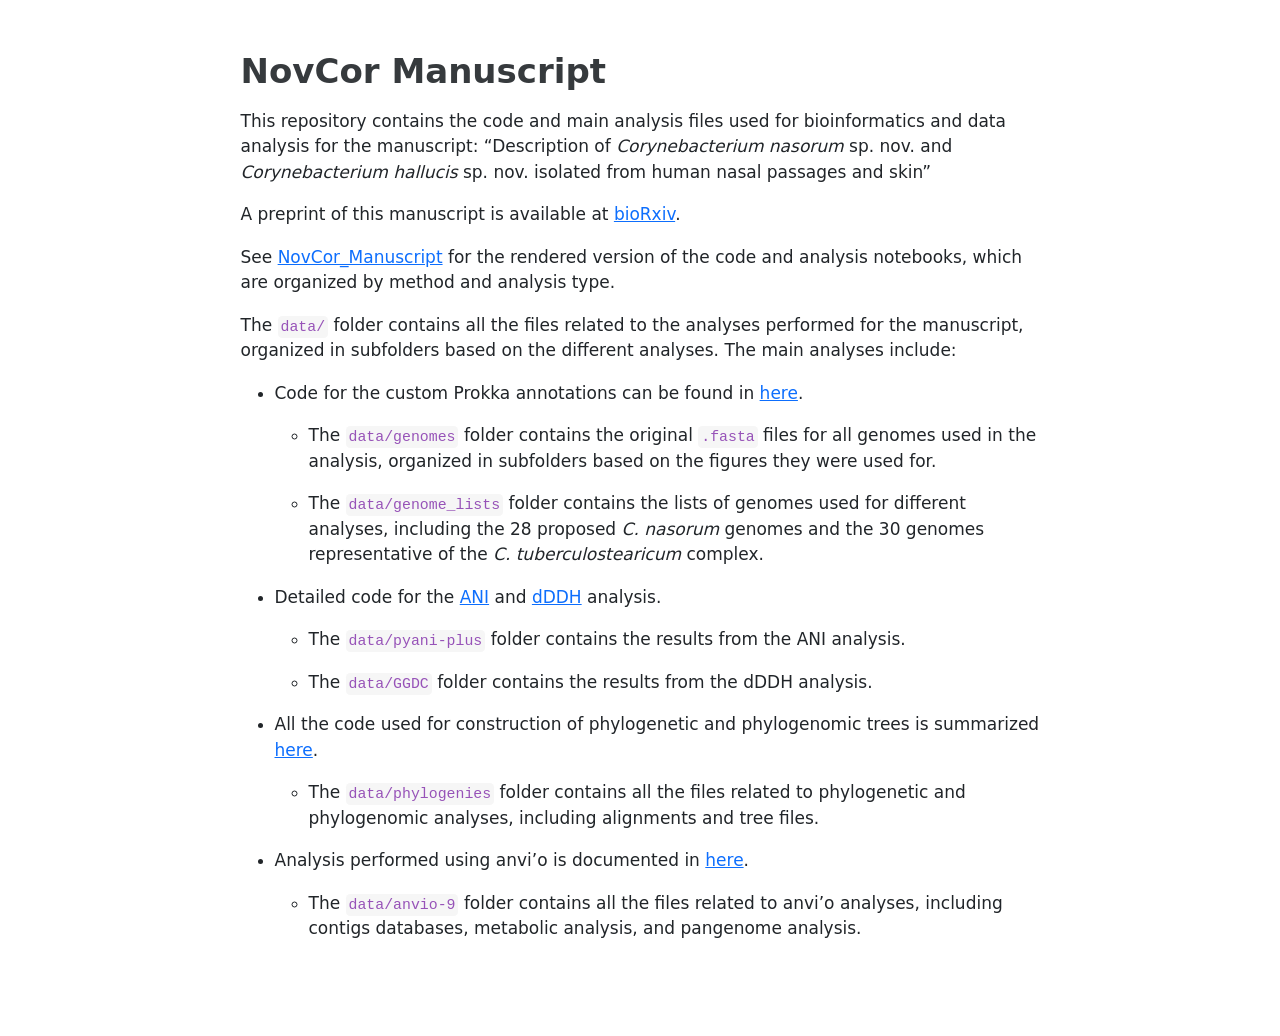
==== README.html @ f753a48a "INDEX AND README" ====
<!DOCTYPE html>
<html xmlns="http://www.w3.org/1999/xhtml" lang="en" xml:lang="en"><head>

<meta charset="utf-8">
<meta name="generator" content="quarto-1.3.433">

<meta name="viewport" content="width=device-width, initial-scale=1.0, user-scalable=yes">


<title>readme</title>
<style>
code{white-space: pre-wrap;}
span.smallcaps{font-variant: small-caps;}
div.columns{display: flex; gap: min(4vw, 1.5em);}
div.column{flex: auto; overflow-x: auto;}
div.hanging-indent{margin-left: 1.5em; text-indent: -1.5em;}
ul.task-list{list-style: none;}
ul.task-list li input[type="checkbox"] {
  width: 0.8em;
  margin: 0 0.8em 0.2em -1em; /* quarto-specific, see https://github.com/quarto-dev/quarto-cli/issues/4556 */ 
  vertical-align: middle;
}
</style>


<script src="README_files/libs/clipboard/clipboard.min.js"></script>
<script src="README_files/libs/quarto-html/quarto.js"></script>
<script src="README_files/libs/quarto-html/popper.min.js"></script>
<script src="README_files/libs/quarto-html/tippy.umd.min.js"></script>
<script src="README_files/libs/quarto-html/anchor.min.js"></script>
<link href="README_files/libs/quarto-html/tippy.css" rel="stylesheet">
<link href="README_files/libs/quarto-html/quarto-syntax-highlighting.css" rel="stylesheet" id="quarto-text-highlighting-styles">
<script src="README_files/libs/bootstrap/bootstrap.min.js"></script>
<link href="README_files/libs/bootstrap/bootstrap-icons.css" rel="stylesheet">
<link href="README_files/libs/bootstrap/bootstrap.min.css" rel="stylesheet" id="quarto-bootstrap" data-mode="light">


</head>

<body class="fullcontent">

<div id="quarto-content" class="page-columns page-rows-contents page-layout-article">

<main class="content" id="quarto-document-content">



<section id="novcor-manuscript" class="level1">
<h1>NovCor Manuscript</h1>
<p>This repository contains the code and main analysis files used for bioinformatics and data analysis for the manuscript: “Description of <em>Corynebacterium nasorum</em> sp. nov. and <em>Corynebacterium hallucis</em> sp. nov. isolated from human nasal passages and skin”</p>
<p>A preprint of this manuscript is available at <a href="https://www.biorxiv.org/content/10.1101/2024.11.21.624533v1">bioRxiv</a>.</p>
<p>See <a href="https://klemonlab.github.io/NovCor_Manuscript/">NovCor_Manuscript</a> for the rendered version of the code and analysis notebooks, which are organized by method and analysis type.</p>
<p>The <code>data/</code> folder contains all the files related to the analyses performed for the manuscript, organized in subfolders based on the different analyses. The main analyses include:</p>
<ul>
<li><p>Code for the custom Prokka annotations can be found in <a href="https://klemonlab.github.io/NovCor_Manuscript/Methods_Prokka_Annotations.html">here</a>.</p>
<ul>
<li><p>The <code>data/genomes</code> folder contains the original <code>.fasta</code> files for all genomes used in the analysis, organized in subfolders based on the figures they were used for.</p></li>
<li><p>The <code>data/genome_lists</code> folder contains the lists of genomes used for different analyses, including the 28 proposed <em>C. nasorum</em> genomes and the 30 genomes representative of the <em>C. tuberculostearicum</em> complex.</p></li>
</ul></li>
<li><p>Detailed code for the <a href="https://klemonlab.github.io/NovCor_Manuscript/Methods_ANIs.html">ANI</a> and <a href="https://klemonlab.github.io/NovCor_Manuscript/Methods_dDDH.html">dDDH</a> analysis.</p>
<ul>
<li><p>The <code>data/pyani-plus</code> folder contains the results from the ANI analysis.</p></li>
<li><p>The <code>data/GGDC</code> folder contains the results from the dDDH analysis.</p></li>
</ul></li>
<li><p>All the code used for construction of phylogenetic and phylogenomic trees is summarized <a href="https://klemonlab.github.io/NovCor_Manuscript/Methods_Phylogenies.html">here</a>.</p>
<ul>
<li>The <code>data/phylogenies</code> folder contains all the files related to phylogenetic and phylogenomic analyses, including alignments and tree files.</li>
</ul></li>
<li><p>Analysis performed using anvi’o is documented in <a href="https://klemonlab.github.io/NovCor_Manuscript/Methods_Anvio.html">here</a>.</p>
<ul>
<li>The <code>data/anvio-9</code> folder contains all the files related to anvi’o analyses, including contigs databases, metabolic analysis, and pangenome analysis.</li>
</ul></li>
</ul>
</section>

</main>
<!-- /main column -->
<script id="quarto-html-after-body" type="application/javascript">
window.document.addEventListener("DOMContentLoaded", function (event) {
  const toggleBodyColorMode = (bsSheetEl) => {
    const mode = bsSheetEl.getAttribute("data-mode");
    const bodyEl = window.document.querySelector("body");
    if (mode === "dark") {
      bodyEl.classList.add("quarto-dark");
      bodyEl.classList.remove("quarto-light");
    } else {
      bodyEl.classList.add("quarto-light");
      bodyEl.classList.remove("quarto-dark");
    }
  }
  const toggleBodyColorPrimary = () => {
    const bsSheetEl = window.document.querySelector("link#quarto-bootstrap");
    if (bsSheetEl) {
      toggleBodyColorMode(bsSheetEl);
    }
  }
  toggleBodyColorPrimary();  
  const icon = "";
  const anchorJS = new window.AnchorJS();
  anchorJS.options = {
    placement: 'right',
    icon: icon
  };
  anchorJS.add('.anchored');
  const isCodeAnnotation = (el) => {
    for (const clz of el.classList) {
      if (clz.startsWith('code-annotation-')) {                     
        return true;
      }
    }
    return false;
  }
  const clipboard = new window.ClipboardJS('.code-copy-button', {
    text: function(trigger) {
      const codeEl = trigger.previousElementSibling.cloneNode(true);
      for (const childEl of codeEl.children) {
        if (isCodeAnnotation(childEl)) {
          childEl.remove();
        }
      }
      return codeEl.innerText;
    }
  });
  clipboard.on('success', function(e) {
    // button target
    const button = e.trigger;
    // don't keep focus
    button.blur();
    // flash "checked"
    button.classList.add('code-copy-button-checked');
    var currentTitle = button.getAttribute("title");
    button.setAttribute("title", "Copied!");
    let tooltip;
    if (window.bootstrap) {
      button.setAttribute("data-bs-toggle", "tooltip");
      button.setAttribute("data-bs-placement", "left");
      button.setAttribute("data-bs-title", "Copied!");
      tooltip = new bootstrap.Tooltip(button, 
        { trigger: "manual", 
          customClass: "code-copy-button-tooltip",
          offset: [0, -8]});
      tooltip.show();    
    }
    setTimeout(function() {
      if (tooltip) {
        tooltip.hide();
        button.removeAttribute("data-bs-title");
        button.removeAttribute("data-bs-toggle");
        button.removeAttribute("data-bs-placement");
      }
      button.setAttribute("title", currentTitle);
      button.classList.remove('code-copy-button-checked');
    }, 1000);
    // clear code selection
    e.clearSelection();
  });
  function tippyHover(el, contentFn) {
    const config = {
      allowHTML: true,
      content: contentFn,
      maxWidth: 500,
      delay: 100,
      arrow: false,
      appendTo: function(el) {
          return el.parentElement;
      },
      interactive: true,
      interactiveBorder: 10,
      theme: 'quarto',
      placement: 'bottom-start'
    };
    window.tippy(el, config); 
  }
  const noterefs = window.document.querySelectorAll('a[role="doc-noteref"]');
  for (var i=0; i<noterefs.length; i++) {
    const ref = noterefs[i];
    tippyHover(ref, function() {
      // use id or data attribute instead here
      let href = ref.getAttribute('data-footnote-href') || ref.getAttribute('href');
      try { href = new URL(href).hash; } catch {}
      const id = href.replace(/^#\/?/, "");
      const note = window.document.getElementById(id);
      return note.innerHTML;
    });
  }
      let selectedAnnoteEl;
      const selectorForAnnotation = ( cell, annotation) => {
        let cellAttr = 'data-code-cell="' + cell + '"';
        let lineAttr = 'data-code-annotation="' +  annotation + '"';
        const selector = 'span[' + cellAttr + '][' + lineAttr + ']';
        return selector;
      }
      const selectCodeLines = (annoteEl) => {
        const doc = window.document;
        const targetCell = annoteEl.getAttribute("data-target-cell");
        const targetAnnotation = annoteEl.getAttribute("data-target-annotation");
        const annoteSpan = window.document.querySelector(selectorForAnnotation(targetCell, targetAnnotation));
        const lines = annoteSpan.getAttribute("data-code-lines").split(",");
        const lineIds = lines.map((line) => {
          return targetCell + "-" + line;
        })
        let top = null;
        let height = null;
        let parent = null;
        if (lineIds.length > 0) {
            //compute the position of the single el (top and bottom and make a div)
            const el = window.document.getElementById(lineIds[0]);
            top = el.offsetTop;
            height = el.offsetHeight;
            parent = el.parentElement.parentElement;
          if (lineIds.length > 1) {
            const lastEl = window.document.getElementById(lineIds[lineIds.length - 1]);
            const bottom = lastEl.offsetTop + lastEl.offsetHeight;
            height = bottom - top;
          }
          if (top !== null && height !== null && parent !== null) {
            // cook up a div (if necessary) and position it 
            let div = window.document.getElementById("code-annotation-line-highlight");
            if (div === null) {
              div = window.document.createElement("div");
              div.setAttribute("id", "code-annotation-line-highlight");
              div.style.position = 'absolute';
              parent.appendChild(div);
            }
            div.style.top = top - 2 + "px";
            div.style.height = height + 4 + "px";
            let gutterDiv = window.document.getElementById("code-annotation-line-highlight-gutter");
            if (gutterDiv === null) {
              gutterDiv = window.document.createElement("div");
              gutterDiv.setAttribute("id", "code-annotation-line-highlight-gutter");
              gutterDiv.style.position = 'absolute';
              const codeCell = window.document.getElementById(targetCell);
              const gutter = codeCell.querySelector('.code-annotation-gutter');
              gutter.appendChild(gutterDiv);
            }
            gutterDiv.style.top = top - 2 + "px";
            gutterDiv.style.height = height + 4 + "px";
          }
          selectedAnnoteEl = annoteEl;
        }
      };
      const unselectCodeLines = () => {
        const elementsIds = ["code-annotation-line-highlight", "code-annotation-line-highlight-gutter"];
        elementsIds.forEach((elId) => {
          const div = window.document.getElementById(elId);
          if (div) {
            div.remove();
          }
        });
        selectedAnnoteEl = undefined;
      };
      // Attach click handler to the DT
      const annoteDls = window.document.querySelectorAll('dt[data-target-cell]');
      for (const annoteDlNode of annoteDls) {
        annoteDlNode.addEventListener('click', (event) => {
          const clickedEl = event.target;
          if (clickedEl !== selectedAnnoteEl) {
            unselectCodeLines();
            const activeEl = window.document.querySelector('dt[data-target-cell].code-annotation-active');
            if (activeEl) {
              activeEl.classList.remove('code-annotation-active');
            }
            selectCodeLines(clickedEl);
            clickedEl.classList.add('code-annotation-active');
          } else {
            // Unselect the line
            unselectCodeLines();
            clickedEl.classList.remove('code-annotation-active');
          }
        });
      }
  const findCites = (el) => {
    const parentEl = el.parentElement;
    if (parentEl) {
      const cites = parentEl.dataset.cites;
      if (cites) {
        return {
          el,
          cites: cites.split(' ')
        };
      } else {
        return findCites(el.parentElement)
      }
    } else {
      return undefined;
    }
  };
  var bibliorefs = window.document.querySelectorAll('a[role="doc-biblioref"]');
  for (var i=0; i<bibliorefs.length; i++) {
    const ref = bibliorefs[i];
    const citeInfo = findCites(ref);
    if (citeInfo) {
      tippyHover(citeInfo.el, function() {
        var popup = window.document.createElement('div');
        citeInfo.cites.forEach(function(cite) {
          var citeDiv = window.document.createElement('div');
          citeDiv.classList.add('hanging-indent');
          citeDiv.classList.add('csl-entry');
          var biblioDiv = window.document.getElementById('ref-' + cite);
          if (biblioDiv) {
            citeDiv.innerHTML = biblioDiv.innerHTML;
          }
          popup.appendChild(citeDiv);
        });
        return popup.innerHTML;
      });
    }
  }
});
</script>
</div> <!-- /content -->



</body></html>
---- README_files/libs/quarto-html/tippy.css ----
.tippy-box[data-animation=fade][data-state=hidden]{opacity:0}[data-tippy-root]{max-width:calc(100vw - 10px)}.tippy-box{position:relative;background-color:#333;color:#fff;border-radius:4px;font-size:14px;line-height:1.4;white-space:normal;outline:0;transition-property:transform,visibility,opacity}.tippy-box[data-placement^=top]>.tippy-arrow{bottom:0}.tippy-box[data-placement^=top]>.tippy-arrow:before{bottom:-7px;left:0;border-width:8px 8px 0;border-top-color:initial;transform-origin:center top}.tippy-box[data-placement^=bottom]>.tippy-arrow{top:0}.tippy-box[data-placement^=bottom]>.tippy-arrow:before{top:-7px;left:0;border-width:0 8px 8px;border-bottom-color:initial;transform-origin:center bottom}.tippy-box[data-placement^=left]>.tippy-arrow{right:0}.tippy-box[data-placement^=left]>.tippy-arrow:before{border-width:8px 0 8px 8px;border-left-color:initial;right:-7px;transform-origin:center left}.tippy-box[data-placement^=right]>.tippy-arrow{left:0}.tippy-box[data-placement^=right]>.tippy-arrow:before{left:-7px;border-width:8px 8px 8px 0;border-right-color:initial;transform-origin:center right}.tippy-box[data-inertia][data-state=visible]{transition-timing-function:cubic-bezier(.54,1.5,.38,1.11)}.tippy-arrow{width:16px;height:16px;color:#333}.tippy-arrow:before{content:"";position:absolute;border-color:transparent;border-style:solid}.tippy-content{position:relative;padding:5px 9px;z-index:1}
---- README_files/libs/quarto-html/quarto-syntax-highlighting.css ----
/* quarto syntax highlight colors */
:root {
  --quarto-hl-ot-color: #003B4F;
  --quarto-hl-at-color: #657422;
  --quarto-hl-ss-color: #20794D;
  --quarto-hl-an-color: #5E5E5E;
  --quarto-hl-fu-color: #4758AB;
  --quarto-hl-st-color: #20794D;
  --quarto-hl-cf-color: #003B4F;
  --quarto-hl-op-color: #5E5E5E;
  --quarto-hl-er-color: #AD0000;
  --quarto-hl-bn-color: #AD0000;
  --quarto-hl-al-color: #AD0000;
  --quarto-hl-va-color: #111111;
  --quarto-hl-bu-color: inherit;
  --quarto-hl-ex-color: inherit;
  --quarto-hl-pp-color: #AD0000;
  --quarto-hl-in-color: #5E5E5E;
  --quarto-hl-vs-color: #20794D;
  --quarto-hl-wa-color: #5E5E5E;
  --quarto-hl-do-color: #5E5E5E;
  --quarto-hl-im-color: #00769E;
  --quarto-hl-ch-color: #20794D;
  --quarto-hl-dt-color: #AD0000;
  --quarto-hl-fl-color: #AD0000;
  --quarto-hl-co-color: #5E5E5E;
  --quarto-hl-cv-color: #5E5E5E;
  --quarto-hl-cn-color: #8f5902;
  --quarto-hl-sc-color: #5E5E5E;
  --quarto-hl-dv-color: #AD0000;
  --quarto-hl-kw-color: #003B4F;
}

/* other quarto variables */
:root {
  --quarto-font-monospace: SFMono-Regular, Menlo, Monaco, Consolas, "Liberation Mono", "Courier New", monospace;
}

pre > code.sourceCode > span {
  color: #003B4F;
}

code span {
  color: #003B4F;
}

code.sourceCode > span {
  color: #003B4F;
}

div.sourceCode,
div.sourceCode pre.sourceCode {
  color: #003B4F;
}

code span.ot {
  color: #003B4F;
  font-style: inherit;
}

code span.at {
  color: #657422;
  font-style: inherit;
}

code span.ss {
  color: #20794D;
  font-style: inherit;
}

code span.an {
  color: #5E5E5E;
  font-style: inherit;
}

code span.fu {
  color: #4758AB;
  font-style: inherit;
}

code span.st {
  color: #20794D;
  font-style: inherit;
}

code span.cf {
  color: #003B4F;
  font-style: inherit;
}

code span.op {
  color: #5E5E5E;
  font-style: inherit;
}

code span.er {
  color: #AD0000;
  font-style: inherit;
}

code span.bn {
  color: #AD0000;
  font-style: inherit;
}

code span.al {
  color: #AD0000;
  font-style: inherit;
}

code span.va {
  color: #111111;
  font-style: inherit;
}

code span.bu {
  font-style: inherit;
}

code span.ex {
  font-style: inherit;
}

code span.pp {
  color: #AD0000;
  font-style: inherit;
}

code span.in {
  color: #5E5E5E;
  font-style: inherit;
}

code span.vs {
  color: #20794D;
  font-style: inherit;
}

code span.wa {
  color: #5E5E5E;
  font-style: italic;
}

code span.do {
  color: #5E5E5E;
  font-style: italic;
}

code span.im {
  color: #00769E;
  font-style: inherit;
}

code span.ch {
  color: #20794D;
  font-style: inherit;
}

code span.dt {
  color: #AD0000;
  font-style: inherit;
}

code span.fl {
  color: #AD0000;
  font-style: inherit;
}

code span.co {
  color: #5E5E5E;
  font-style: inherit;
}

code span.cv {
  color: #5E5E5E;
  font-style: italic;
}

code span.cn {
  color: #8f5902;
  font-style: inherit;
}

code span.sc {
  color: #5E5E5E;
  font-style: inherit;
}

code span.dv {
  color: #AD0000;
  font-style: inherit;
}

code span.kw {
  color: #003B4F;
  font-style: inherit;
}

.prevent-inlining {
  content: "</";
}

/*# sourceMappingURL=debc5d5d77c3f9108843748ff7464032.css.map */
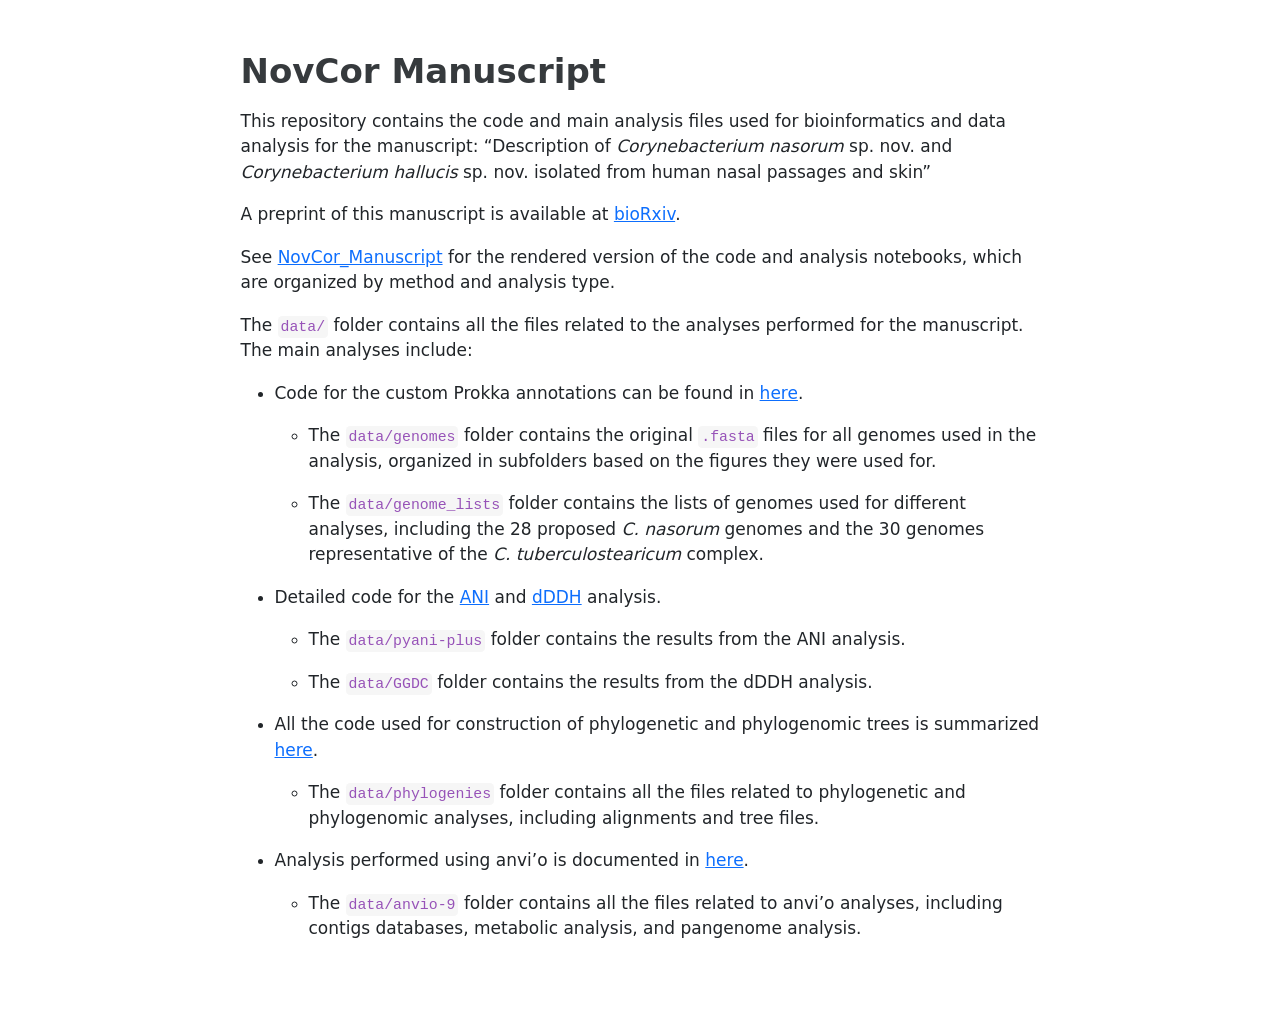
==== commit fec77c2e: "link to repo" ====
--- a/README.html
+++ b/README.html
@@ -50,7 +50,7 @@
 <p>This repository contains the code and main analysis files used for bioinformatics and data analysis for the manuscript: “Description of <em>Corynebacterium nasorum</em> sp. nov. and <em>Corynebacterium hallucis</em> sp. nov. isolated from human nasal passages and skin”</p>
 <p>A preprint of this manuscript is available at <a href="https://www.biorxiv.org/content/10.1101/2024.11.21.624533v1">bioRxiv</a>.</p>
 <p>See <a href="https://klemonlab.github.io/NovCor_Manuscript/">NovCor_Manuscript</a> for the rendered version of the code and analysis notebooks, which are organized by method and analysis type.</p>
-<p>The <code>data/</code> folder contains all the files related to the analyses performed for the manuscript, organized in subfolders based on the different analyses. The main analyses include:</p>
+<p>The <code>data/</code> folder contains all the files related to the analyses performed for the manuscript. The main analyses include:</p>
 <ul>
 <li><p>Code for the custom Prokka annotations can be found in <a href="https://klemonlab.github.io/NovCor_Manuscript/Methods_Prokka_Annotations.html">here</a>.</p>
 <ul>
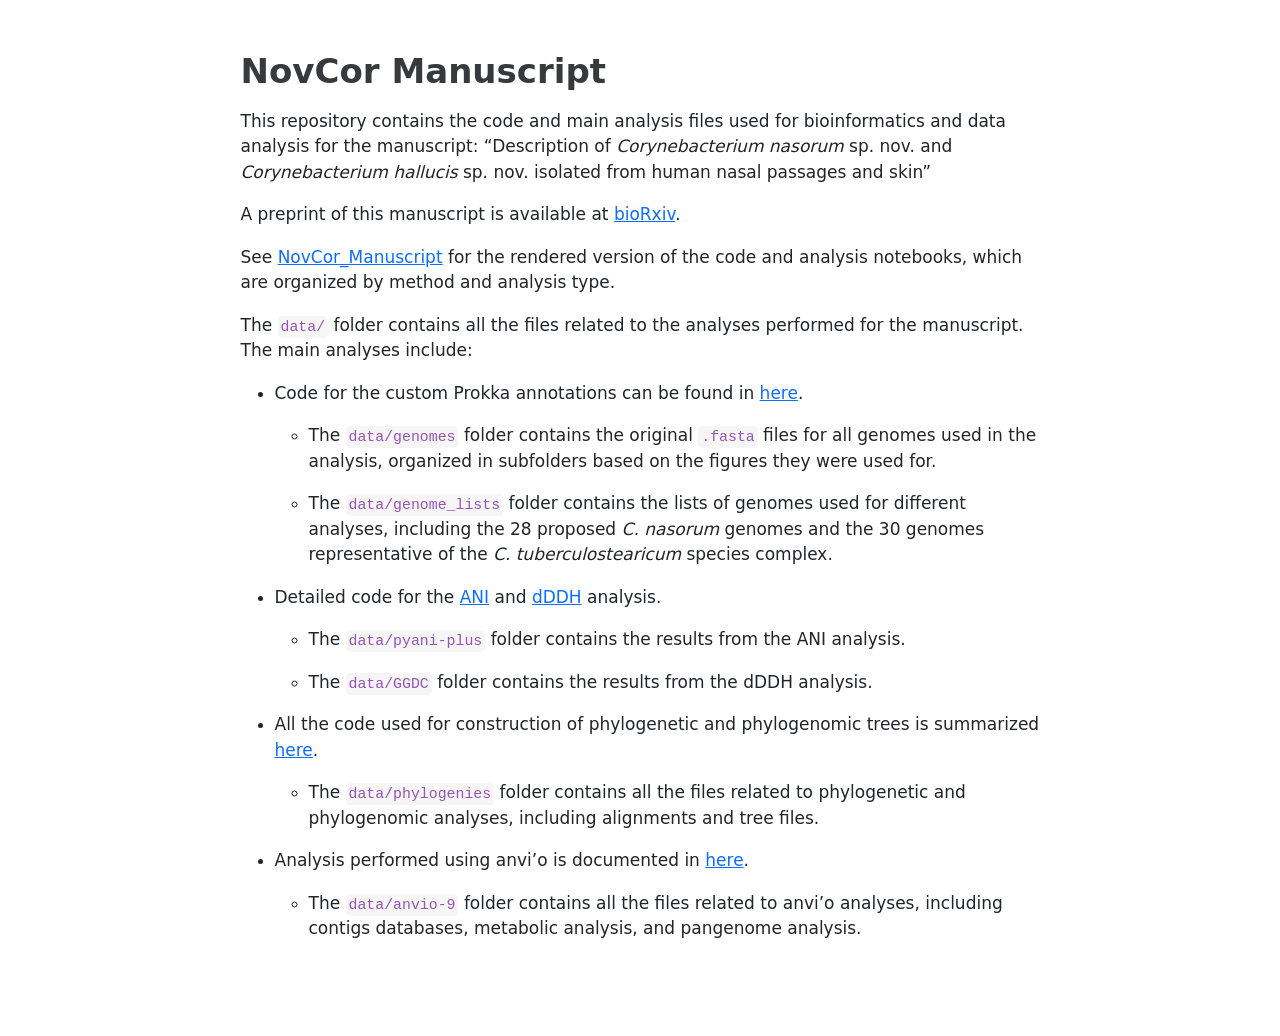
==== commit fe7ce2fa: "Updated to species complex" ====
--- a/README.html
+++ b/README.html
@@ -55,7 +55,7 @@
 <li><p>Code for the custom Prokka annotations can be found in <a href="https://klemonlab.github.io/NovCor_Manuscript/Methods_Prokka_Annotations.html">here</a>.</p>
 <ul>
 <li><p>The <code>data/genomes</code> folder contains the original <code>.fasta</code> files for all genomes used in the analysis, organized in subfolders based on the figures they were used for.</p></li>
-<li><p>The <code>data/genome_lists</code> folder contains the lists of genomes used for different analyses, including the 28 proposed <em>C. nasorum</em> genomes and the 30 genomes representative of the <em>C. tuberculostearicum</em> complex.</p></li>
+<li><p>The <code>data/genome_lists</code> folder contains the lists of genomes used for different analyses, including the 28 proposed <em>C. nasorum</em> genomes and the 30 genomes representative of the <em>C. tuberculostearicum</em> species complex.</p></li>
 </ul></li>
 <li><p>Detailed code for the <a href="https://klemonlab.github.io/NovCor_Manuscript/Methods_ANIs.html">ANI</a> and <a href="https://klemonlab.github.io/NovCor_Manuscript/Methods_dDDH.html">dDDH</a> analysis.</p>
 <ul>
